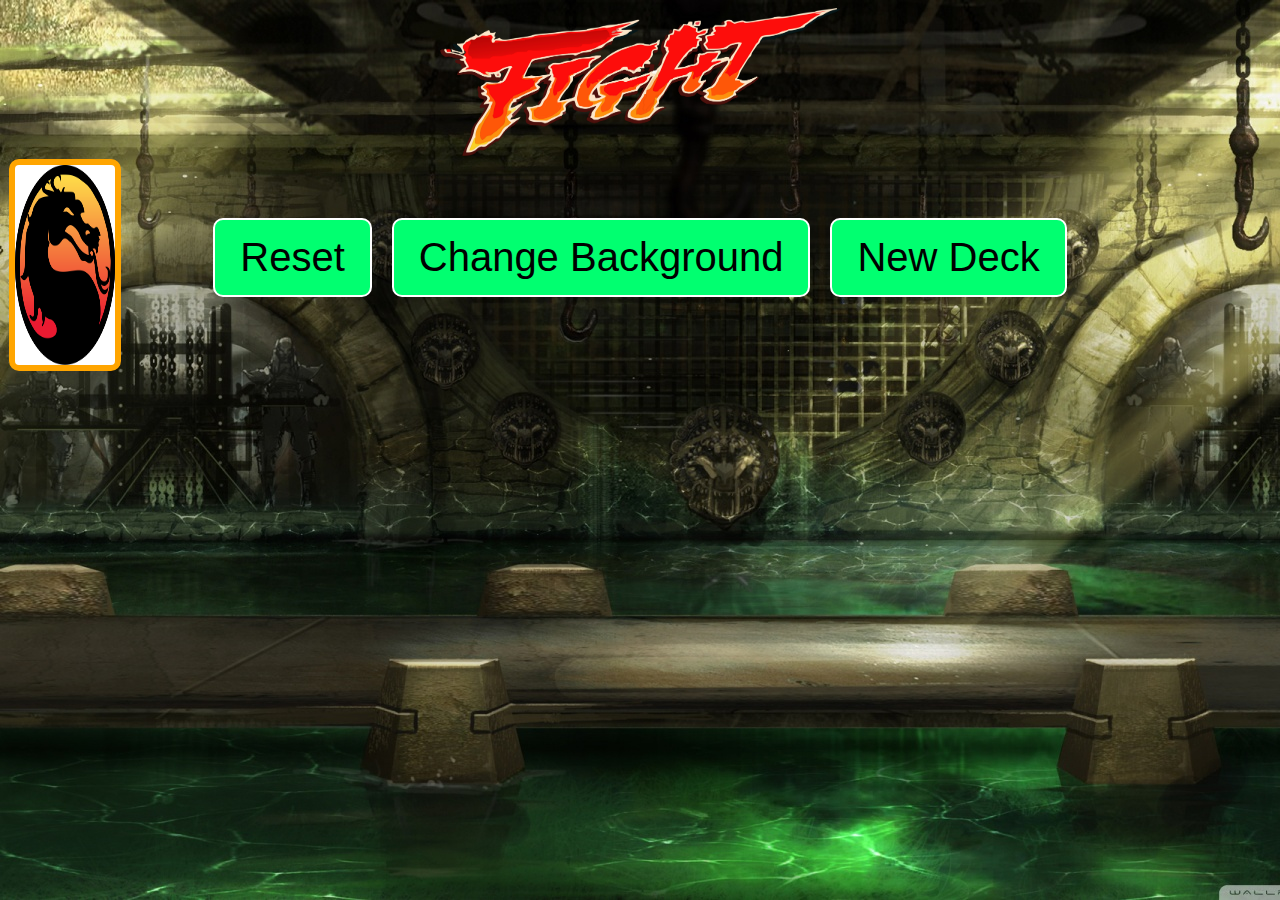
==== index.html @ e53a96b1 "current project CSS and HTML laid out working on card flip" ====
<!DOCTYPE html>
<html lang="en">
<head>
  <meta charset="UTF-8">
  <title>Mortal Kombat Koncentration</title>
  <link rel="stylesheet" href="style.css"></style>
</head>
<body>
<header>
<img class="fight" src="images/fight_mk.png">
</header>
<div class="cardFlip">
<div class="flipper" onclick="this.classList.toggle('flipped')">
<div class="front">
<img class="card" src="images/Mortal_Kombat_Logo.png">
</div>
<div class="back">
<img class="card" src="images/ermac.png">
    </div>
  </div>
</div>
<!-- <img class="card" src="images/Mortal_Kombat_Logo.png">
<img class="card" src="images/Mortal_Kombat_Logo.png">
<img class="card" src="images/Mortal_Kombat_Logo.png">
<img class="card" src="images/Mortal_Kombat_Logo.png">
<img class="card" src="images/Mortal_Kombat_Logo.png">
<img class="card" src="images/Mortal_Kombat_Logo.png">
<img class="card" src="images/Mortal_Kombat_Logo.png">
<img class="card" src="images/Mortal_Kombat_Logo.png">
<img class="card" src="images/Mortal_Kombat_Logo.png">
<img class="card" src="images/Mortal_Kombat_Logo.png">
<img class="card" src="images/Mortal_Kombat_Logo.png">
<img class="card" src="images/Mortal_Kombat_Logo.png">
<img class="card" src="images/Mortal_Kombat_Logo.png">
<img class="card" src="images/Mortal_Kombat_Logo.png">
<img class="card" src="images/Mortal_Kombat_Logo.png">
<img class="card" src="images/Mortal_Kombat_Logo.png">
<img class="card" src="images/Mortal_Kombat_Logo.png">
<img class="card" src="images/Mortal_Kombat_Logo.png">
<img class="card" src="images/Mortal_Kombat_Logo.png"> -->

<div class="controls">
  <button id="reset">Reset</button>
  <button id="background">Change Background</button>
  <button id="deck">New Deck</button>
</div>
</body>
<script src="https://ajax.googleapis.com/ajax/libs/jquery/2.1.3/jquery.min.js"></script>
<script src="jquery.flip.js"></script>
<script src="script.js"></script>
</html>
---- style.css ----
header{
  display: -webkit-flex;
  display:         flex;
  -webkit-align-items: center;
          align-items: center;
  -webkit-justify-content: center;
          justify-content: center;
}
.fight{
  height:150px;
  width: 400px;
}
body{
  background: url(images/MK_background_reptile.jpg);
}
.one{
  display: inline-block;
  margin-top: 50px;
  margin-bottom: 50px;
  margin-left: 50px;
  margin-right: 50px;
}
.card{
  height: 200px;
  width: 100px;
  margin: 1%;
  background: #fff;
  border-radius: 10px;
  border: 6px solid orange;
}
.controls {
  display: -webkit-flex;
  display:         flex;
  -webkit-align-items: center;
          align-items: center;
  -webkit-justify-content: center;
          justify-content: center;
  }
  button{
  background: #01FF70;
  color: #000;
  font-family: Impact, Charcoal, sans-serif;
  font-size: 40px;
  text-align: center;
  border: 2px solid white;
  margin: 10px;
  padding: 15px 25px;
  border-radius: 10px;
}

button:hover{
    background: #FF4136;
}
.cardFlip{
  /*perspective*/
  -webkit-perspective:1000;
     -moz-perspective:1000;
      -ms-perspective:1000;
       -o-perspective:1000;
          perspective:1000;
  }
  /* flip the pane when hovered */
  	.flipped {
  /*transform*/
  -webkit-transform:rotateY(180deg);
     -moz-transform:rotateY(180deg);
      -ms-transform:rotateY(180deg);
       -o-transform:rotateY(180deg);
          transform:rotateY(180deg);
  }
  .cardFlip, .front, .back{
  width:50px;
  height:50px;
  }
  /* flip speed goes here */
  .flipper {
  /*transition*/
  -webkit-transition:0.6s;
     -moz-transition:0.6s;
       -o-transition:0.6s;
          transition:0.6s;
  /*transform-style*/
  -webkit-transform-style:preserve-3d;
     -moz-transform-style:preserve-3d;
      -ms-transform-style:preserve-3d;
       -o-transform-style:preserve-3d;
          transform-style:preserve-3d;
  position:relative;
  }
  /* hide back of pane during swap */
  .front, .back{
  /*backface-visibility*/
  -webkit-backface-visibility:hidden;
     -moz-backface-visibility:hidden;
      -ms-backface-visibility:hidden;
       -o-backface-visibility:hidden;
          backface-visibility:hidden;
  position:absolute;
  top:0;
  left:0;
  }
  /* front pane, placed above back */
  .front{
  z-index:2;
  }
  /* back, initially hidden pane */
  .back{
  /*transform*/
  -webkit-transform:rotateY(180deg);
     -moz-transform:rotateY(180deg);
      -ms-transform:rotateY(180deg);
       -o-transform:rotateY(180deg);
          transform:rotateY(180deg);
  }
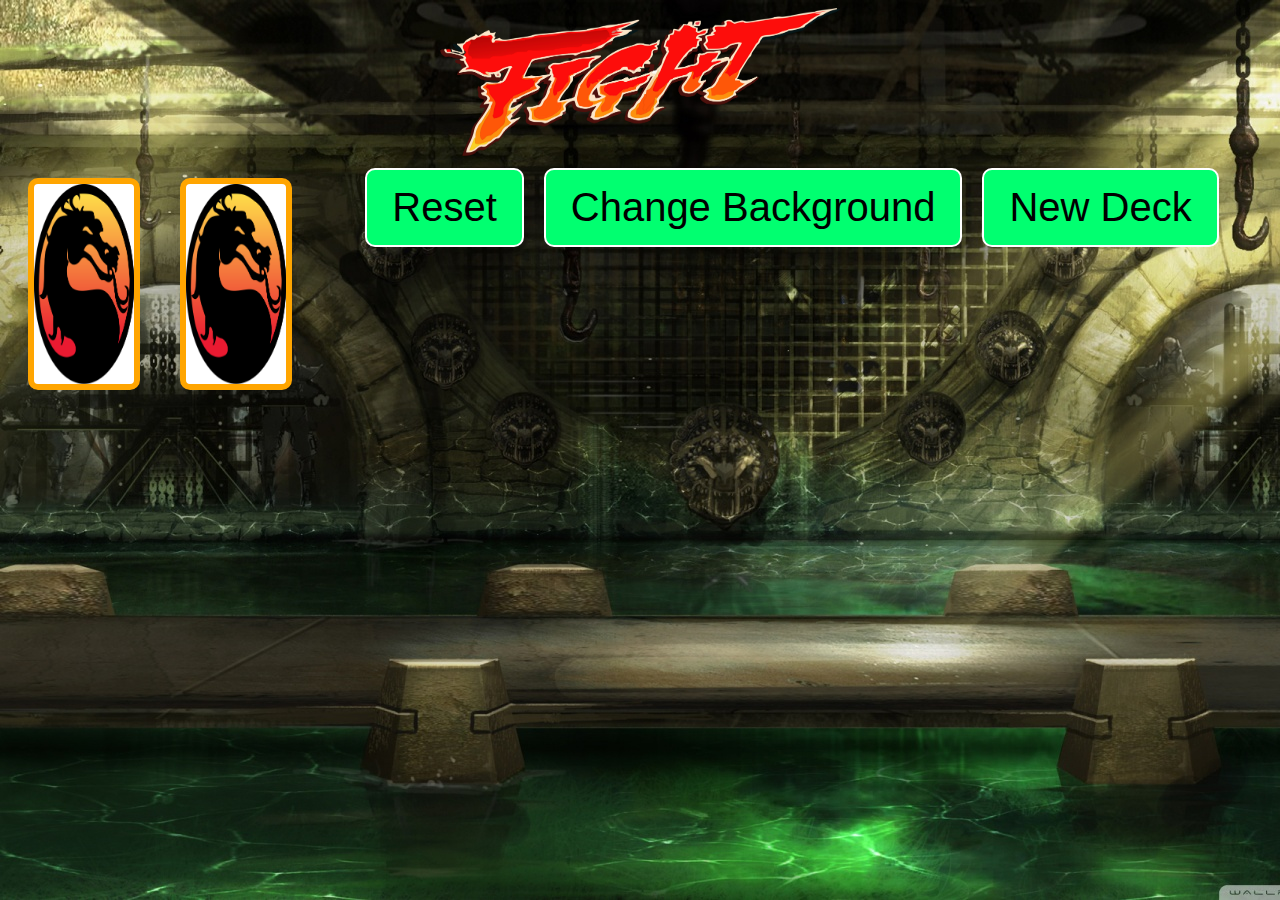
==== commit 3c1be87d: "figured out how to target images independently" ====
--- a/index.html
+++ b/index.html
@@ -1,23 +1,34 @@
 <!DOCTYPE html>
 <html lang="en">
+
 <head>
   <meta charset="UTF-8">
   <title>Mortal Kombat Koncentration</title>
-  <link rel="stylesheet" href="style.css"></style>
+  <link rel="stylesheet" href="style.css">
+  </style>
+  <script src="https://ajax.googleapis.com/ajax/libs/jquery/2.1.3/jquery.min.js"></script>
+  <script src="script.js"></script>
 </head>
+
 <body>
-<header>
-<img class="fight" src="images/fight_mk.png">
-</header>
-<div class="cardFlip">
-<div class="flipper" onclick="this.classList.toggle('flipped')">
-<div class="front">
-<img class="card" src="images/Mortal_Kombat_Logo.png">
-</div>
-<div class="back">
-<img class="card" src="images/ermac.png">
+  <header>
+    <img class="fight" src="images/fight_mk.png">
+  </header>
+  <div class ="flip-container">
+    <div class="front">
+      <img class="card" src="images/Mortal_Kombat_Logo.png">
+    </div>
+    <div class="back">
+      <img class="card" src="images/ermac.png">
     </div>
   </div>
+  <div class ="flip-container">
+    <div class="front">
+      <img class="card" src="images/Mortal_Kombat_Logo.png">
+    </div>
+    <div class="back">
+    <img class="card" src="images/ermac.png">
+    </div>
 </div>
 <!-- <img class="card" src="images/Mortal_Kombat_Logo.png">
 <img class="card" src="images/Mortal_Kombat_Logo.png">
@@ -36,16 +47,11 @@
 <img class="card" src="images/Mortal_Kombat_Logo.png">
 <img class="card" src="images/Mortal_Kombat_Logo.png">
 <img class="card" src="images/Mortal_Kombat_Logo.png">
-<img class="card" src="images/Mortal_Kombat_Logo.png">
 <img class="card" src="images/Mortal_Kombat_Logo.png"> -->
-
-<div class="controls">
-  <button id="reset">Reset</button>
-  <button id="background">Change Background</button>
-  <button id="deck">New Deck</button>
-</div>
+  <div class="controls">
+    <button id="reset">Reset</button>
+    <button id="background">Change Background</button>
+    <button id="deck">New Deck</button>
+  </div>
 </body>
-<script src="https://ajax.googleapis.com/ajax/libs/jquery/2.1.3/jquery.min.js"></script>
-<script src="jquery.flip.js"></script>
-<script src="script.js"></script>
 </html>
--- a/style.css
+++ b/style.css
@@ -1,10 +1,11 @@
+
 header{
   display: -webkit-flex;
-  display:         flex;
+  display: flex;
   -webkit-align-items: center;
-          align-items: center;
+  align-items: center;
   -webkit-justify-content: center;
-          justify-content: center;
+  justify-content: center;
 }
 .fight{
   height:150px;
@@ -13,28 +14,27 @@
 body{
   background: url(images/MK_background_reptile.jpg);
 }
-.one{
-  display: inline-block;
-  margin-top: 50px;
-  margin-bottom: 50px;
-  margin-left: 50px;
-  margin-right: 50px;
-}
 .card{
   height: 200px;
   width: 100px;
-  margin: 1%;
+}
+.flip-container{
+  height: 200px;
+  width: 100px;
+  margin: 20px;
+  float:left;
+  position:relative;
   background: #fff;
   border-radius: 10px;
   border: 6px solid orange;
 }
 .controls {
   display: -webkit-flex;
-  display:         flex;
+  display: flex;
   -webkit-align-items: center;
-          align-items: center;
+  align-items: center;
   -webkit-justify-content: center;
-          justify-content: center;
+  justify-content: center;
   }
   button{
   background: #01FF70;
@@ -47,68 +47,42 @@
   padding: 15px 25px;
   border-radius: 10px;
 }
-
 button:hover{
     background: #FF4136;
 }
-.cardFlip{
-  /*perspective*/
-  -webkit-perspective:1000;
-     -moz-perspective:1000;
-      -ms-perspective:1000;
-       -o-perspective:1000;
-          perspective:1000;
-  }
-  /* flip the pane when hovered */
-  	.flipped {
-  /*transform*/
-  -webkit-transform:rotateY(180deg);
-     -moz-transform:rotateY(180deg);
-      -ms-transform:rotateY(180deg);
-       -o-transform:rotateY(180deg);
-          transform:rotateY(180deg);
-  }
-  .cardFlip, .front, .back{
-  width:50px;
-  height:50px;
-  }
-  /* flip speed goes here */
-  .flipper {
-  /*transition*/
-  -webkit-transition:0.6s;
-     -moz-transition:0.6s;
-       -o-transition:0.6s;
-          transition:0.6s;
-  /*transform-style*/
-  -webkit-transform-style:preserve-3d;
-     -moz-transform-style:preserve-3d;
-      -ms-transform-style:preserve-3d;
-       -o-transform-style:preserve-3d;
-          transform-style:preserve-3d;
-  position:relative;
-  }
-  /* hide back of pane during swap */
-  .front, .back{
-  /*backface-visibility*/
-  -webkit-backface-visibility:hidden;
-     -moz-backface-visibility:hidden;
-      -ms-backface-visibility:hidden;
-       -o-backface-visibility:hidden;
-          backface-visibility:hidden;
-  position:absolute;
-  top:0;
-  left:0;
-  }
-  /* front pane, placed above back */
-  .front{
-  z-index:2;
-  }
-  /* back, initially hidden pane */
-  .back{
-  /*transform*/
-  -webkit-transform:rotateY(180deg);
-     -moz-transform:rotateY(180deg);
-      -ms-transform:rotateY(180deg);
-       -o-transform:rotateY(180deg);
-          transform:rotateY(180deg);
-  }
+.flip-container .front {
+transform-style: preserve-3d;
+position: absolute;
+transition: all 0.5s ease-out;
+-webkit-transition: all 0.5s ease-out;
+backface-visibility: hidden;
+transform: rotateX(0deg);
+z-index: 1;
+}
+.flip-container.flip .front {
+z-index: 1;
+transform-style: preserve-3d;
+position: absolute;
+transition: all 0.5s ease-out;
+-webkit-transition: all 0.5s ease-out;
+backface-visibility: hidden;
+transform: rotateX(180deg);
+}
+.flip-container .back {
+z-index: 0;
+transform-style: preserve-3d;
+position: absolute;
+transition: all 0.5s ease-out;
+-webkit-transition: all 0.5s ease-out;
+backface-visibility: hidden;
+transform: rotateX(-180deg);
+}
+.flip-container.flip .back {
+z-index: 2;
+transform-style: preserve-3d;
+position: absolute;
+transition: all 0.5s ease-out;
+-webkit-transition: all 0.5s ease-out;
+backface-visibility: hidden;
+transform: rotateX(0deg);
+}
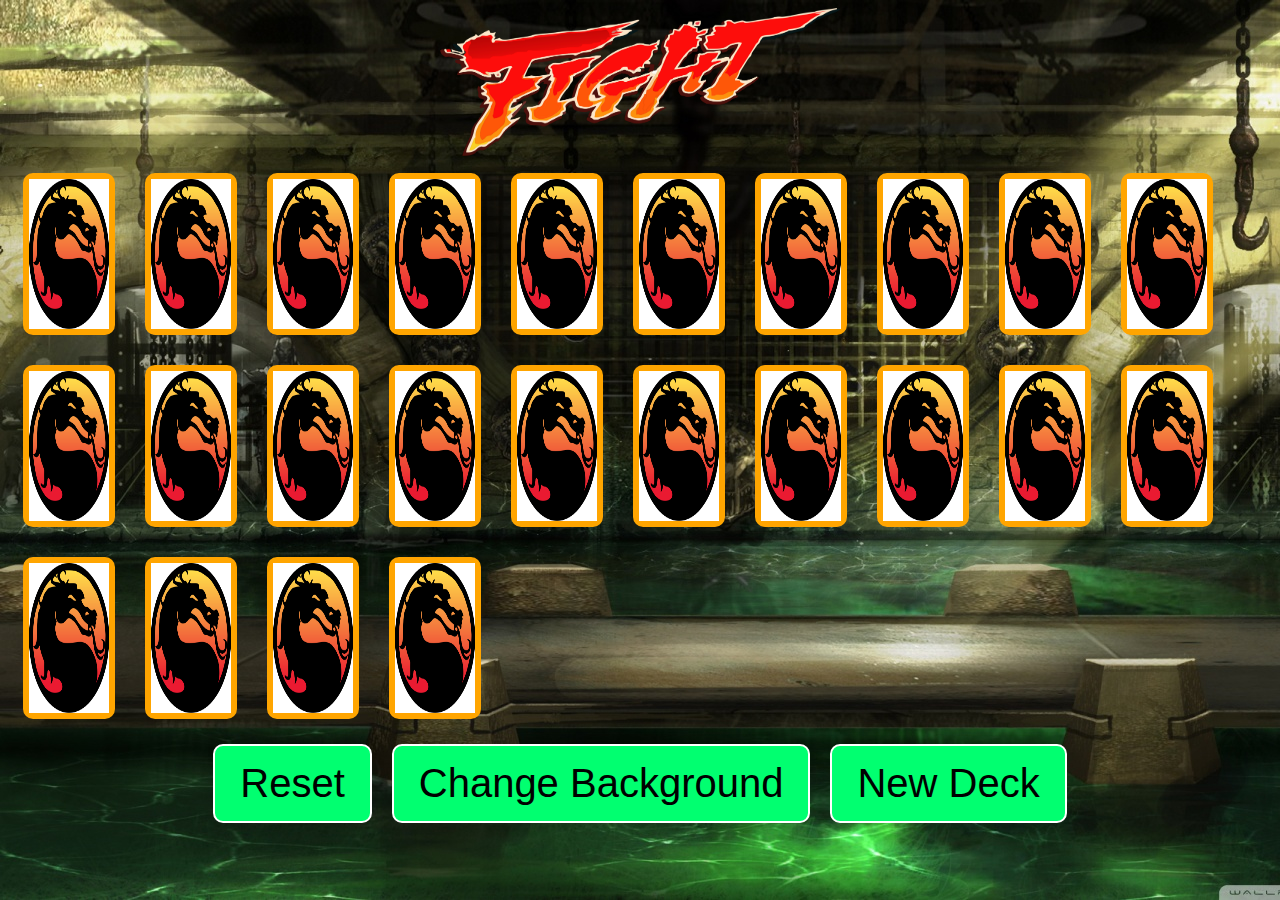
==== commit be2ae29b: "able to randomize all images behind cards" ====
--- a/index.html
+++ b/index.html
@@ -16,38 +16,196 @@
   </header>
   <div class ="flip-container">
     <div class="front">
-      <img class="card" src="images/Mortal_Kombat_Logo.png">
+      <img class="frontCard" src="images/Mortal_Kombat_Logo.png">
     </div>
     <div class="back">
-      <img class="card" src="images/ermac.png">
+      <img class="backCard" src="images/ermac.png">
     </div>
   </div>
   <div class ="flip-container">
     <div class="front">
-      <img class="card" src="images/Mortal_Kombat_Logo.png">
+      <img class="frontCard" src="images/Mortal_Kombat_Logo.png">
     </div>
     <div class="back">
-    <img class="card" src="images/ermac.png">
-    </div>
-</div>
-<!-- <img class="card" src="images/Mortal_Kombat_Logo.png">
-<img class="card" src="images/Mortal_Kombat_Logo.png">
-<img class="card" src="images/Mortal_Kombat_Logo.png">
-<img class="card" src="images/Mortal_Kombat_Logo.png">
-<img class="card" src="images/Mortal_Kombat_Logo.png">
-<img class="card" src="images/Mortal_Kombat_Logo.png">
-<img class="card" src="images/Mortal_Kombat_Logo.png">
-<img class="card" src="images/Mortal_Kombat_Logo.png">
-<img class="card" src="images/Mortal_Kombat_Logo.png">
-<img class="card" src="images/Mortal_Kombat_Logo.png">
-<img class="card" src="images/Mortal_Kombat_Logo.png">
-<img class="card" src="images/Mortal_Kombat_Logo.png">
-<img class="card" src="images/Mortal_Kombat_Logo.png">
-<img class="card" src="images/Mortal_Kombat_Logo.png">
-<img class="card" src="images/Mortal_Kombat_Logo.png">
-<img class="card" src="images/Mortal_Kombat_Logo.png">
-<img class="card" src="images/Mortal_Kombat_Logo.png">
-<img class="card" src="images/Mortal_Kombat_Logo.png"> -->
+    <img class="backCard" src="images/ermac.png">
+    </div>
+</div>
+<div class ="flip-container">
+  <div class="front">
+    <img class="frontCard" src="images/Mortal_Kombat_Logo.png">
+  </div>
+  <div class="back">
+  <img class="backCard" src="images/jax.png">
+  </div>
+</div>
+<div class ="flip-container">
+  <div class="front">
+    <img class="frontCard" src="images/Mortal_Kombat_Logo.png">
+  </div>
+  <div class="back">
+  <img class="backCard" src="images/jax.png">
+  </div>
+</div>
+<div class ="flip-container">
+  <div class="front">
+    <img class="frontCard" src="images/Mortal_Kombat_Logo.png">
+  </div>
+  <div class="back">
+  <img class="backCard" src="images/johnny_cage.png">
+  </div>
+</div>
+<div class ="flip-container">
+  <div class="front">
+    <img class="frontCard" src="images/Mortal_Kombat_Logo.png">
+  </div>
+  <div class="back">
+  <img class="backCard" src="images/johnny_cage.png">
+  </div>
+</div>
+<div class ="flip-container">
+  <div class="front">
+    <img class="frontCard" src="images/Mortal_Kombat_Logo.png">
+  </div>
+  <div class="back">
+  <img class="backCard" src="images/kano.png">
+  </div>
+</div>
+<div class ="flip-container">
+  <div class="front">
+    <img class="frontCard" src="images/Mortal_Kombat_Logo.png">
+  </div>
+  <div class="back">
+  <img class="backCard" src="images/kano.png">
+  </div>
+</div>
+<div class ="flip-container">
+  <div class="front">
+    <img class="frontCard" src="images/Mortal_Kombat_Logo.png">
+  </div>
+  <div class="back">
+  <img class="backCard" src="images/kenshi.png">
+  </div>
+</div>
+<div class ="flip-container">
+  <div class="front">
+    <img class="frontCard" src="images/Mortal_Kombat_Logo.png">
+  </div>
+  <div class="back">
+  <img class="backCard" src="images/kenshi.png">
+  </div>
+</div>
+<div class ="flip-container">
+  <div class="front">
+    <img class="frontCard" src="images/Mortal_Kombat_Logo.png">
+  </div>
+  <div class="back">
+  <img class="backCard" src="images/liu_kang.png">
+  </div>
+</div>
+<div class ="flip-container">
+  <div class="front">
+    <img class="frontCard" src="images/Mortal_Kombat_Logo.png">
+  </div>
+  <div class="back">
+  <img class="backCard" src="images/liu_kang.png">
+  </div>
+</div>
+<div class ="flip-container">
+  <div class="front">
+    <img class="frontCard" src="images/Mortal_Kombat_Logo.png">
+  </div>
+  <div class="back">
+  <img class="backCard" src="images/quan_chi.png">
+  </div>
+</div>
+<div class ="flip-container">
+  <div class="front">
+    <img class="frontCard" src="images/Mortal_Kombat_Logo.png">
+  </div>
+  <div class="back">
+  <img class="backCard" src="images/quan_chi.png">
+  </div>
+</div>
+<div class ="flip-container">
+  <div class="front">
+    <img class="frontCard" src="images/Mortal_Kombat_Logo.png">
+  </div>
+  <div class="back">
+  <img class="backCard" src="images/radien.png">
+  </div>
+</div>
+<div class ="flip-container">
+  <div class="front">
+    <img class="frontCard" src="images/Mortal_Kombat_Logo.png">
+  </div>
+  <div class="back">
+  <img class="backCard" src="images/radien.png">
+  </div>
+</div>
+<div class ="flip-container">
+  <div class="front">
+    <img class="frontCard" src="images/Mortal_Kombat_Logo.png">
+  </div>
+  <div class="back">
+  <img class="backCard" src="images/reptile.png">
+  </div>
+</div>
+<div class ="flip-container">
+  <div class="front">
+    <img class="frontCard" src="images/Mortal_Kombat_Logo.png">
+  </div>
+  <div class="back">
+  <img class="backCard" src="images/reptile.png">
+  </div>
+</div>
+<div class ="flip-container">
+  <div class="front">
+    <img class="frontCard" src="images/Mortal_Kombat_Logo.png">
+  </div>
+  <div class="back">
+  <img class="backCard" src="images/scorpion.png">
+  </div>
+</div>
+<div class ="flip-container">
+  <div class="front">
+    <img class="frontCard" src="images/Mortal_Kombat_Logo.png">
+  </div>
+  <div class="back">
+  <img class="backCard" src="images/scorpion.png">
+  </div>
+</div>
+<div class ="flip-container">
+  <div class="front">
+    <img class="frontCard" src="images/Mortal_Kombat_Logo.png">
+  </div>
+  <div class="back">
+  <img class="backCard" src="images/sonya_blade.png">
+  </div>
+</div>
+<div class ="flip-container">
+  <div class="front">
+    <img class="frontCard" src="images/Mortal_Kombat_Logo.png">
+  </div>
+  <div class="back">
+  <img class="backCard" src="images/sonya_blade.png">
+  </div>
+</div>
+<div class ="flip-container">
+  <div class="front">
+    <img class="frontCard" src="images/Mortal_Kombat_Logo.png">
+  </div>
+  <div class="back">
+  <img class="backCard" src="images/sub_zero.png">
+  </div>
+</div>
+<div class ="flip-container">
+  <div class="front">
+    <img class="frontCard" src="images/Mortal_Kombat_Logo.png">
+  </div>
+  <div class="back">
+  <img class="backCard" src="images/sub_zero.png">
+  </div>
+</div>
   <div class="controls">
     <button id="reset">Reset</button>
     <button id="background">Change Background</button>
--- a/style.css
+++ b/style.css
@@ -14,21 +14,29 @@
 body{
   background: url(images/MK_background_reptile.jpg);
 }
-.card{
-  height: 200px;
-  width: 100px;
-}
 .flip-container{
-  height: 200px;
-  width: 100px;
-  margin: 20px;
+  height: 150px;
+  width: 80px;
+  margin: 15px;
   float:left;
   position:relative;
   background: #fff;
   border-radius: 10px;
   border: 6px solid orange;
 }
+.frontCard{
+  height: 150px;
+  width: 80px;
+  background: white;
+}
+.backCard{
+  height: 150px;
+  width: 80px;
+  background: white;  
+}
+
 .controls {
+  clear: left;
   display: -webkit-flex;
   display: flex;
   -webkit-align-items: center;
@@ -68,7 +76,7 @@
 backface-visibility: hidden;
 transform: rotateX(180deg);
 }
-.flip-container .back {
+/*.flip-container .back {
 z-index: 0;
 transform-style: preserve-3d;
 position: absolute;
@@ -76,8 +84,8 @@
 -webkit-transition: all 0.5s ease-out;
 backface-visibility: hidden;
 transform: rotateX(-180deg);
-}
-.flip-container.flip .back {
+}*/
+/*.flip-container.flip .back {
 z-index: 2;
 transform-style: preserve-3d;
 position: absolute;
@@ -85,4 +93,4 @@
 -webkit-transition: all 0.5s ease-out;
 backface-visibility: hidden;
 transform: rotateX(0deg);
-}
+}*/
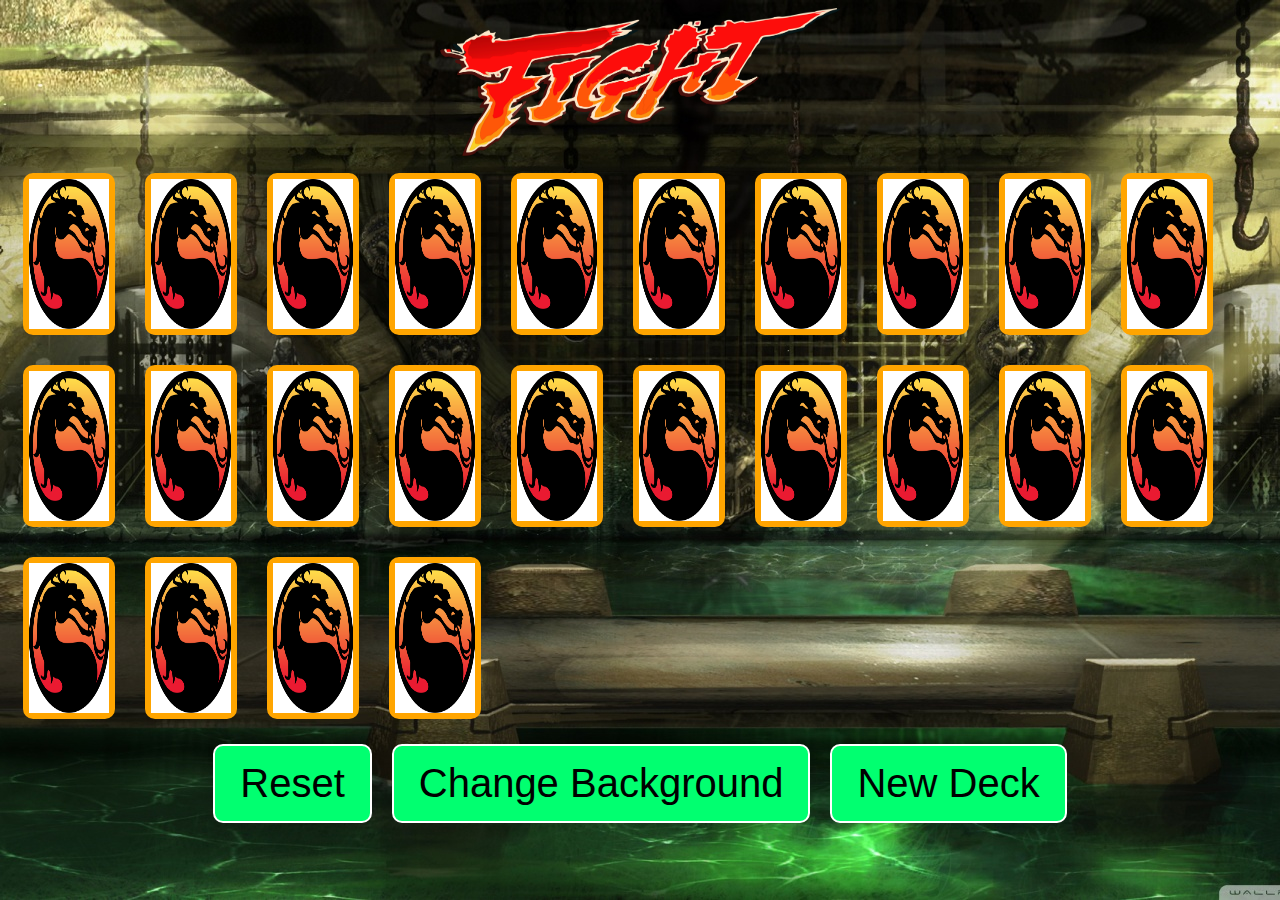
==== commit 3747d419: "made an array that can test for matching" ====
--- a/index.html
+++ b/index.html
@@ -18,192 +18,120 @@
     <div class="front">
       <img class="frontCard" src="images/Mortal_Kombat_Logo.png">
     </div>
-    <div class="back">
-      <img class="backCard" src="images/ermac.png">
-    </div>
   </div>
   <div class ="flip-container">
     <div class="front">
       <img class="frontCard" src="images/Mortal_Kombat_Logo.png">
-    </div>
-    <div class="back">
-    <img class="backCard" src="images/ermac.png">
     </div>
 </div>
 <div class ="flip-container">
   <div class="front">
     <img class="frontCard" src="images/Mortal_Kombat_Logo.png">
   </div>
-  <div class="back">
-  <img class="backCard" src="images/jax.png">
+</div>
+<div class ="flip-container">
+  <div class="front">
+    <img class="frontCard" src="images/Mortal_Kombat_Logo.png">
   </div>
 </div>
 <div class ="flip-container">
   <div class="front">
     <img class="frontCard" src="images/Mortal_Kombat_Logo.png">
   </div>
-  <div class="back">
-  <img class="backCard" src="images/jax.png">
+</div>
+<div class ="flip-container">
+  <div class="front">
+    <img class="frontCard" src="images/Mortal_Kombat_Logo.png">
   </div>
 </div>
 <div class ="flip-container">
   <div class="front">
     <img class="frontCard" src="images/Mortal_Kombat_Logo.png">
   </div>
-  <div class="back">
-  <img class="backCard" src="images/johnny_cage.png">
+</div>
+<div class ="flip-container">
+  <div class="front">
+    <img class="frontCard" src="images/Mortal_Kombat_Logo.png">
   </div>
 </div>
 <div class ="flip-container">
   <div class="front">
     <img class="frontCard" src="images/Mortal_Kombat_Logo.png">
   </div>
-  <div class="back">
-  <img class="backCard" src="images/johnny_cage.png">
+</div>
+<div class ="flip-container">
+  <div class="front">
+    <img class="frontCard" src="images/Mortal_Kombat_Logo.png">
   </div>
 </div>
 <div class ="flip-container">
   <div class="front">
     <img class="frontCard" src="images/Mortal_Kombat_Logo.png">
   </div>
-  <div class="back">
-  <img class="backCard" src="images/kano.png">
+</div>
+<div class ="flip-container">
+  <div class="front">
+    <img class="frontCard" src="images/Mortal_Kombat_Logo.png">
   </div>
 </div>
 <div class ="flip-container">
   <div class="front">
     <img class="frontCard" src="images/Mortal_Kombat_Logo.png">
   </div>
-  <div class="back">
-  <img class="backCard" src="images/kano.png">
+</div>
+<div class ="flip-container">
+  <div class="front">
+    <img class="frontCard" src="images/Mortal_Kombat_Logo.png">
   </div>
 </div>
 <div class ="flip-container">
   <div class="front">
     <img class="frontCard" src="images/Mortal_Kombat_Logo.png">
   </div>
-  <div class="back">
-  <img class="backCard" src="images/kenshi.png">
+</div>
+<div class ="flip-container">
+  <div class="front">
+    <img class="frontCard" src="images/Mortal_Kombat_Logo.png">
   </div>
 </div>
 <div class ="flip-container">
   <div class="front">
     <img class="frontCard" src="images/Mortal_Kombat_Logo.png">
   </div>
-  <div class="back">
-  <img class="backCard" src="images/kenshi.png">
+</div>
+<div class ="flip-container">
+  <div class="front">
+    <img class="frontCard" src="images/Mortal_Kombat_Logo.png">
   </div>
 </div>
 <div class ="flip-container">
   <div class="front">
     <img class="frontCard" src="images/Mortal_Kombat_Logo.png">
   </div>
-  <div class="back">
-  <img class="backCard" src="images/liu_kang.png">
+</div>
+<div class ="flip-container">
+  <div class="front">
+    <img class="frontCard" src="images/Mortal_Kombat_Logo.png">
   </div>
 </div>
 <div class ="flip-container">
   <div class="front">
     <img class="frontCard" src="images/Mortal_Kombat_Logo.png">
   </div>
-  <div class="back">
-  <img class="backCard" src="images/liu_kang.png">
+</div>
+<div class ="flip-container">
+  <div class="front">
+    <img class="frontCard" src="images/Mortal_Kombat_Logo.png">
   </div>
 </div>
 <div class ="flip-container">
   <div class="front">
     <img class="frontCard" src="images/Mortal_Kombat_Logo.png">
   </div>
-  <div class="back">
-  <img class="backCard" src="images/quan_chi.png">
-  </div>
 </div>
 <div class ="flip-container">
   <div class="front">
     <img class="frontCard" src="images/Mortal_Kombat_Logo.png">
-  </div>
-  <div class="back">
-  <img class="backCard" src="images/quan_chi.png">
-  </div>
-</div>
-<div class ="flip-container">
-  <div class="front">
-    <img class="frontCard" src="images/Mortal_Kombat_Logo.png">
-  </div>
-  <div class="back">
-  <img class="backCard" src="images/radien.png">
-  </div>
-</div>
-<div class ="flip-container">
-  <div class="front">
-    <img class="frontCard" src="images/Mortal_Kombat_Logo.png">
-  </div>
-  <div class="back">
-  <img class="backCard" src="images/radien.png">
-  </div>
-</div>
-<div class ="flip-container">
-  <div class="front">
-    <img class="frontCard" src="images/Mortal_Kombat_Logo.png">
-  </div>
-  <div class="back">
-  <img class="backCard" src="images/reptile.png">
-  </div>
-</div>
-<div class ="flip-container">
-  <div class="front">
-    <img class="frontCard" src="images/Mortal_Kombat_Logo.png">
-  </div>
-  <div class="back">
-  <img class="backCard" src="images/reptile.png">
-  </div>
-</div>
-<div class ="flip-container">
-  <div class="front">
-    <img class="frontCard" src="images/Mortal_Kombat_Logo.png">
-  </div>
-  <div class="back">
-  <img class="backCard" src="images/scorpion.png">
-  </div>
-</div>
-<div class ="flip-container">
-  <div class="front">
-    <img class="frontCard" src="images/Mortal_Kombat_Logo.png">
-  </div>
-  <div class="back">
-  <img class="backCard" src="images/scorpion.png">
-  </div>
-</div>
-<div class ="flip-container">
-  <div class="front">
-    <img class="frontCard" src="images/Mortal_Kombat_Logo.png">
-  </div>
-  <div class="back">
-  <img class="backCard" src="images/sonya_blade.png">
-  </div>
-</div>
-<div class ="flip-container">
-  <div class="front">
-    <img class="frontCard" src="images/Mortal_Kombat_Logo.png">
-  </div>
-  <div class="back">
-  <img class="backCard" src="images/sonya_blade.png">
-  </div>
-</div>
-<div class ="flip-container">
-  <div class="front">
-    <img class="frontCard" src="images/Mortal_Kombat_Logo.png">
-  </div>
-  <div class="back">
-  <img class="backCard" src="images/sub_zero.png">
-  </div>
-</div>
-<div class ="flip-container">
-  <div class="front">
-    <img class="frontCard" src="images/Mortal_Kombat_Logo.png">
-  </div>
-  <div class="back">
-  <img class="backCard" src="images/sub_zero.png">
   </div>
 </div>
   <div class="controls">
--- a/style.css
+++ b/style.css
@@ -32,7 +32,7 @@
 .backCard{
   height: 150px;
   width: 80px;
-  background: white;  
+  background: white;
 }
 
 .controls {
@@ -58,7 +58,7 @@
 button:hover{
     background: #FF4136;
 }
-.flip-container .front {
+/*div.front.flip {
 transform-style: preserve-3d;
 position: absolute;
 transition: all 0.5s ease-out;
@@ -66,8 +66,8 @@
 backface-visibility: hidden;
 transform: rotateX(0deg);
 z-index: 1;
-}
-.flip-container.flip .front {
+}*/
+/*div.front.flip {
 z-index: 1;
 transform-style: preserve-3d;
 position: absolute;
@@ -75,7 +75,7 @@
 -webkit-transition: all 0.5s ease-out;
 backface-visibility: hidden;
 transform: rotateX(180deg);
-}
+}*/
 /*.flip-container .back {
 z-index: 0;
 transform-style: preserve-3d;
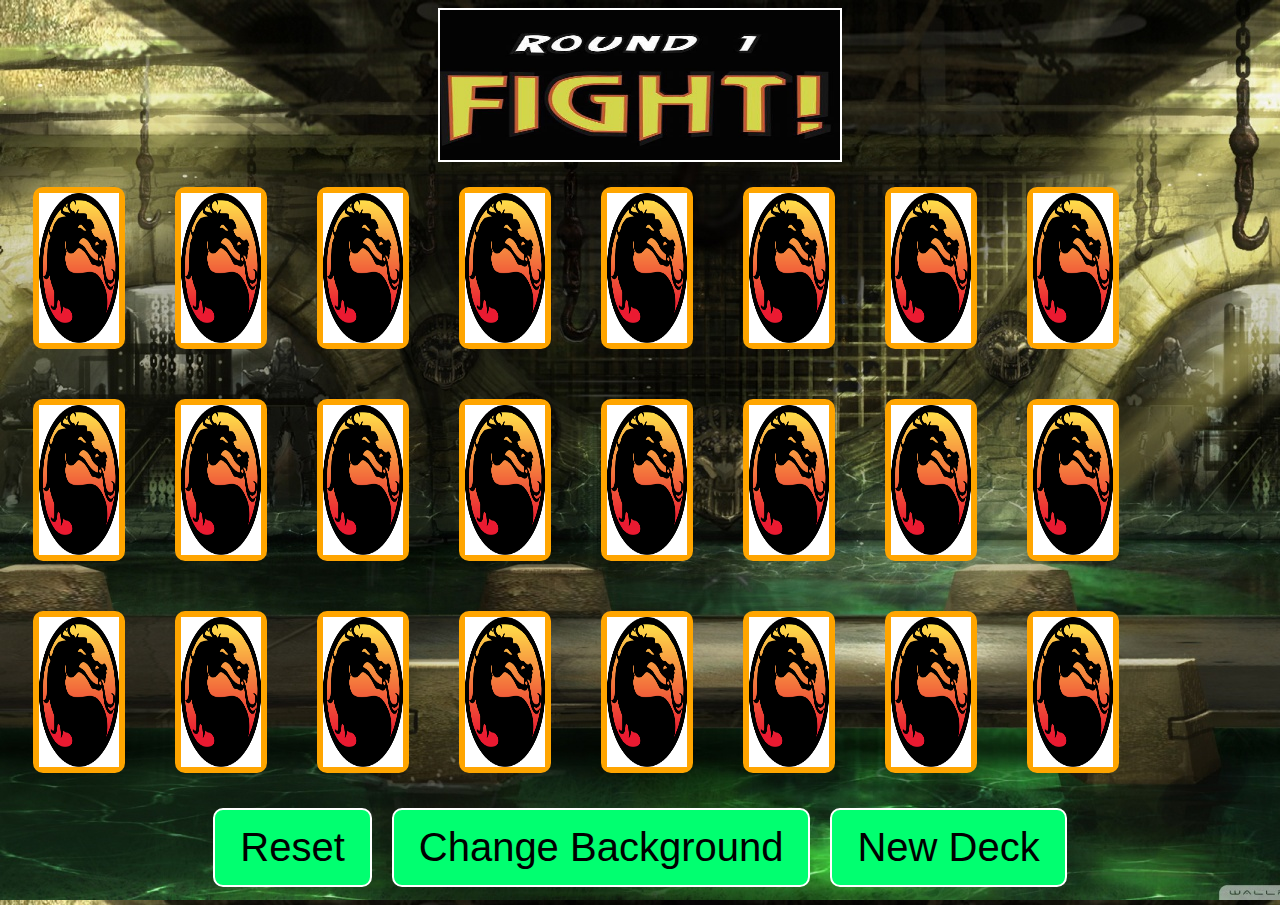
==== commit 1cf9957f: "explanations.md added, JS now has comments on steps, HTML and CSS have been checked for mistakes" ====
--- a/index.html
+++ b/index.html
@@ -5,133 +5,132 @@
   <meta charset="UTF-8">
   <title>Mortal Kombat Koncentration</title>
   <link rel="stylesheet" href="style.css">
-  </style>
   <script src="https://ajax.googleapis.com/ajax/libs/jquery/2.1.3/jquery.min.js"></script>
   <script src="script.js"></script>
 </head>
 
 <body>
   <header>
-    <img class="fight" src="images/fight_mk.png">
+    <img class="fight" src="images/round_1_mk.jpg" alt="Fight Round 1">
   </header>
   <div class ="flip-container">
     <div class="front">
-      <img class="frontCard" src="images/Mortal_Kombat_Logo.png">
+      <img class="frontCard" src="images/Mortal_Kombat_Logo.png" alt="Mortal Kombat Logo">
     </div>
   </div>
   <div class ="flip-container">
     <div class="front">
-      <img class="frontCard" src="images/Mortal_Kombat_Logo.png">
+      <img class="frontCard" src="images/Mortal_Kombat_Logo.png" alt="Mortal Kombat Logo">
     </div>
 </div>
 <div class ="flip-container">
   <div class="front">
-    <img class="frontCard" src="images/Mortal_Kombat_Logo.png">
+    <img class="frontCard" src="images/Mortal_Kombat_Logo.png" alt="Mortal Kombat Logo">
   </div>
 </div>
 <div class ="flip-container">
   <div class="front">
-    <img class="frontCard" src="images/Mortal_Kombat_Logo.png">
+    <img class="frontCard" src="images/Mortal_Kombat_Logo.png" alt="Mortal Kombat Logo">
   </div>
 </div>
 <div class ="flip-container">
   <div class="front">
-    <img class="frontCard" src="images/Mortal_Kombat_Logo.png">
+    <img class="frontCard" src="images/Mortal_Kombat_Logo.png" alt="Mortal Kombat Logo">
   </div>
 </div>
 <div class ="flip-container">
   <div class="front">
-    <img class="frontCard" src="images/Mortal_Kombat_Logo.png">
+    <img class="frontCard" src="images/Mortal_Kombat_Logo.png" alt="Mortal Kombat Logo">
   </div>
 </div>
 <div class ="flip-container">
   <div class="front">
-    <img class="frontCard" src="images/Mortal_Kombat_Logo.png">
+    <img class="frontCard" src="images/Mortal_Kombat_Logo.png" alt="Mortal Kombat Logo">
   </div>
 </div>
 <div class ="flip-container">
   <div class="front">
-    <img class="frontCard" src="images/Mortal_Kombat_Logo.png">
+    <img class="frontCard" src="images/Mortal_Kombat_Logo.png" alt="Mortal Kombat Logo">
   </div>
 </div>
 <div class ="flip-container">
   <div class="front">
-    <img class="frontCard" src="images/Mortal_Kombat_Logo.png">
+    <img class="frontCard" src="images/Mortal_Kombat_Logo.png" alt="Mortal Kombat Logo">
   </div>
 </div>
 <div class ="flip-container">
   <div class="front">
-    <img class="frontCard" src="images/Mortal_Kombat_Logo.png">
+    <img class="frontCard" src="images/Mortal_Kombat_Logo.png" alt="Mortal Kombat Logo">
   </div>
 </div>
 <div class ="flip-container">
   <div class="front">
-    <img class="frontCard" src="images/Mortal_Kombat_Logo.png">
+    <img class="frontCard" src="images/Mortal_Kombat_Logo.png" alt="Mortal Kombat Logo">
   </div>
 </div>
 <div class ="flip-container">
   <div class="front">
-    <img class="frontCard" src="images/Mortal_Kombat_Logo.png">
+    <img class="frontCard" src="images/Mortal_Kombat_Logo.png" alt="Mortal Kombat Logo">
   </div>
 </div>
 <div class ="flip-container">
   <div class="front">
-    <img class="frontCard" src="images/Mortal_Kombat_Logo.png">
+    <img class="frontCard" src="images/Mortal_Kombat_Logo.png" alt="Mortal Kombat Logo">
   </div>
 </div>
 <div class ="flip-container">
   <div class="front">
-    <img class="frontCard" src="images/Mortal_Kombat_Logo.png">
+    <img class="frontCard" src="images/Mortal_Kombat_Logo.png" alt="Mortal Kombat Logo">
   </div>
 </div>
 <div class ="flip-container">
   <div class="front">
-    <img class="frontCard" src="images/Mortal_Kombat_Logo.png">
+    <img class="frontCard" src="images/Mortal_Kombat_Logo.png" alt="Mortal Kombat Logo">
   </div>
 </div>
 <div class ="flip-container">
   <div class="front">
-    <img class="frontCard" src="images/Mortal_Kombat_Logo.png">
+    <img class="frontCard" src="images/Mortal_Kombat_Logo.png" alt="Mortal Kombat Logo">
   </div>
 </div>
 <div class ="flip-container">
   <div class="front">
-    <img class="frontCard" src="images/Mortal_Kombat_Logo.png">
+    <img class="frontCard" src="images/Mortal_Kombat_Logo.png" alt="Mortal Kombat Logo">
   </div>
 </div>
 <div class ="flip-container">
   <div class="front">
-    <img class="frontCard" src="images/Mortal_Kombat_Logo.png">
+    <img class="frontCard" src="images/Mortal_Kombat_Logo.png" alt="Mortal Kombat Logo">
   </div>
 </div>
 <div class ="flip-container">
   <div class="front">
-    <img class="frontCard" src="images/Mortal_Kombat_Logo.png">
+    <img class="frontCard" src="images/Mortal_Kombat_Logo.png" alt="Mortal Kombat Logo">
   </div>
 </div>
 <div class ="flip-container">
   <div class="front">
-    <img class="frontCard" src="images/Mortal_Kombat_Logo.png">
+    <img class="frontCard" src="images/Mortal_Kombat_Logo.png" alt="Mortal Kombat Logo">
   </div>
 </div>
 <div class ="flip-container">
   <div class="front">
-    <img class="frontCard" src="images/Mortal_Kombat_Logo.png">
+    <img class="frontCard" src="images/Mortal_Kombat_Logo.png" alt="Mortal Kombat Logo">
   </div>
 </div>
 <div class ="flip-container">
   <div class="front">
-    <img class="frontCard" src="images/Mortal_Kombat_Logo.png">
+    <img class="frontCard" src="images/Mortal_Kombat_Logo.png" alt="Mortal Kombat Logo">
   </div>
 </div>
 <div class ="flip-container">
   <div class="front">
-    <img class="frontCard" src="images/Mortal_Kombat_Logo.png">
+    <img class="frontCard" src="images/Mortal_Kombat_Logo.png" alt="Mortal Kombat Logo">
   </div>
 </div>
 <div class ="flip-container">
   <div class="front">
-    <img class="frontCard" src="images/Mortal_Kombat_Logo.png">
+    <img class="frontCard" src="images/Mortal_Kombat_Logo.png" alt="Mortal Kombat Logo">
   </div>
 </div>
   <div class="controls">
--- a/style.css
+++ b/style.css
@@ -10,14 +10,18 @@
 .fight{
   height:150px;
   width: 400px;
+  border: 2px solid white;
 }
 body{
   background: url(images/MK_background_reptile.jpg);
 }
+body.newBackground{
+  background: url(images/MK_background_coliseum.jpg);
+}
 .flip-container{
   height: 150px;
   width: 80px;
-  margin: 15px;
+  margin: 25px;
   float:left;
   position:relative;
   background: #fff;
@@ -29,12 +33,6 @@
   width: 80px;
   background: white;
 }
-.backCard{
-  height: 150px;
-  width: 80px;
-  background: white;
-}
-
 .controls {
   clear: left;
   display: -webkit-flex;
@@ -43,7 +41,7 @@
   align-items: center;
   -webkit-justify-content: center;
   justify-content: center;
-  }
+}
   button{
   background: #01FF70;
   color: #000;
@@ -58,39 +56,3 @@
 button:hover{
     background: #FF4136;
 }
-/*div.front.flip {
-transform-style: preserve-3d;
-position: absolute;
-transition: all 0.5s ease-out;
--webkit-transition: all 0.5s ease-out;
-backface-visibility: hidden;
-transform: rotateX(0deg);
-z-index: 1;
-}*/
-/*div.front.flip {
-z-index: 1;
-transform-style: preserve-3d;
-position: absolute;
-transition: all 0.5s ease-out;
--webkit-transition: all 0.5s ease-out;
-backface-visibility: hidden;
-transform: rotateX(180deg);
-}*/
-/*.flip-container .back {
-z-index: 0;
-transform-style: preserve-3d;
-position: absolute;
-transition: all 0.5s ease-out;
--webkit-transition: all 0.5s ease-out;
-backface-visibility: hidden;
-transform: rotateX(-180deg);
-}*/
-/*.flip-container.flip .back {
-z-index: 2;
-transform-style: preserve-3d;
-position: absolute;
-transition: all 0.5s ease-out;
--webkit-transition: all 0.5s ease-out;
-backface-visibility: hidden;
-transform: rotateX(0deg);
-}*/
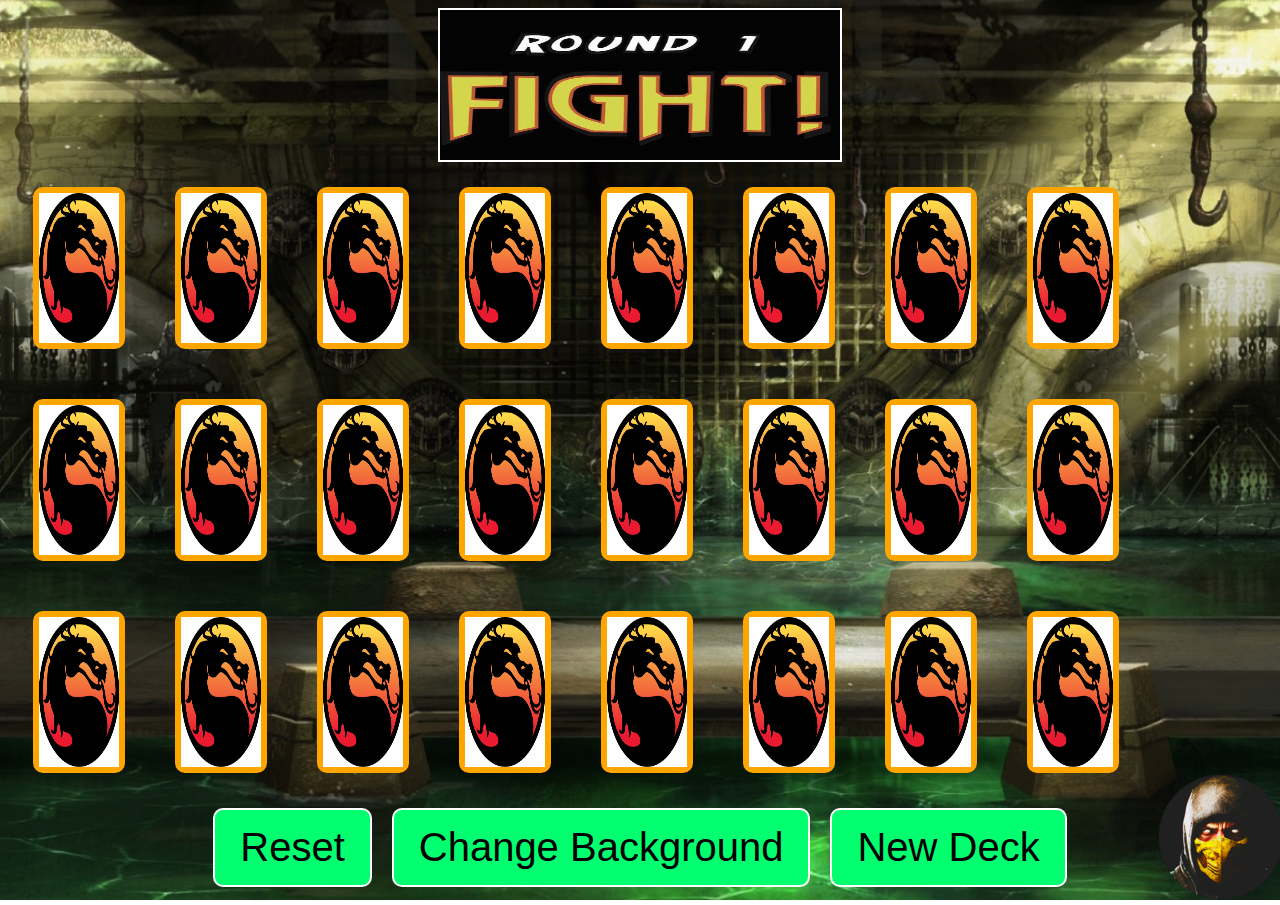
==== commit f579e12c: "final changes made" ====
--- a/index.html
+++ b/index.html
@@ -138,5 +138,10 @@
     <button id="background">Change Background</button>
     <button id="deck">New Deck</button>
   </div>
+<footer>
+  <div id="toasty">
+  <img class="toasty" src="images/scorpion_logo.png" alt="Scorpion Logo">
+  </div>
+</footer>
 </body>
 </html>
--- a/style.css
+++ b/style.css
@@ -13,10 +13,18 @@
   border: 2px solid white;
 }
 body{
-  background: url(images/MK_background_reptile.jpg);
+  background: url(images/MK_background_reptile.jpg) no-repeat center center fixed;
+  -webkit-background-size: cover;
+  -moz-background-size: cover;
+  -o-background-size: cover;
+  background-size: cover;
 }
 body.newBackground{
-  background: url(images/MK_background_coliseum.jpg);
+  background: url(images/MK_background_coliseum.jpg) no-repeat center center fixed;
+  -webkit-background-size: cover;
+  -moz-background-size: cover;
+  -o-background-size: cover;
+  background-size: cover;
 }
 .flip-container{
   height: 150px;
@@ -56,3 +64,8 @@
 button:hover{
     background: #FF4136;
 }
+footer {
+  position: fixed;
+  bottom: -5px;
+  right: -5px;
+}
